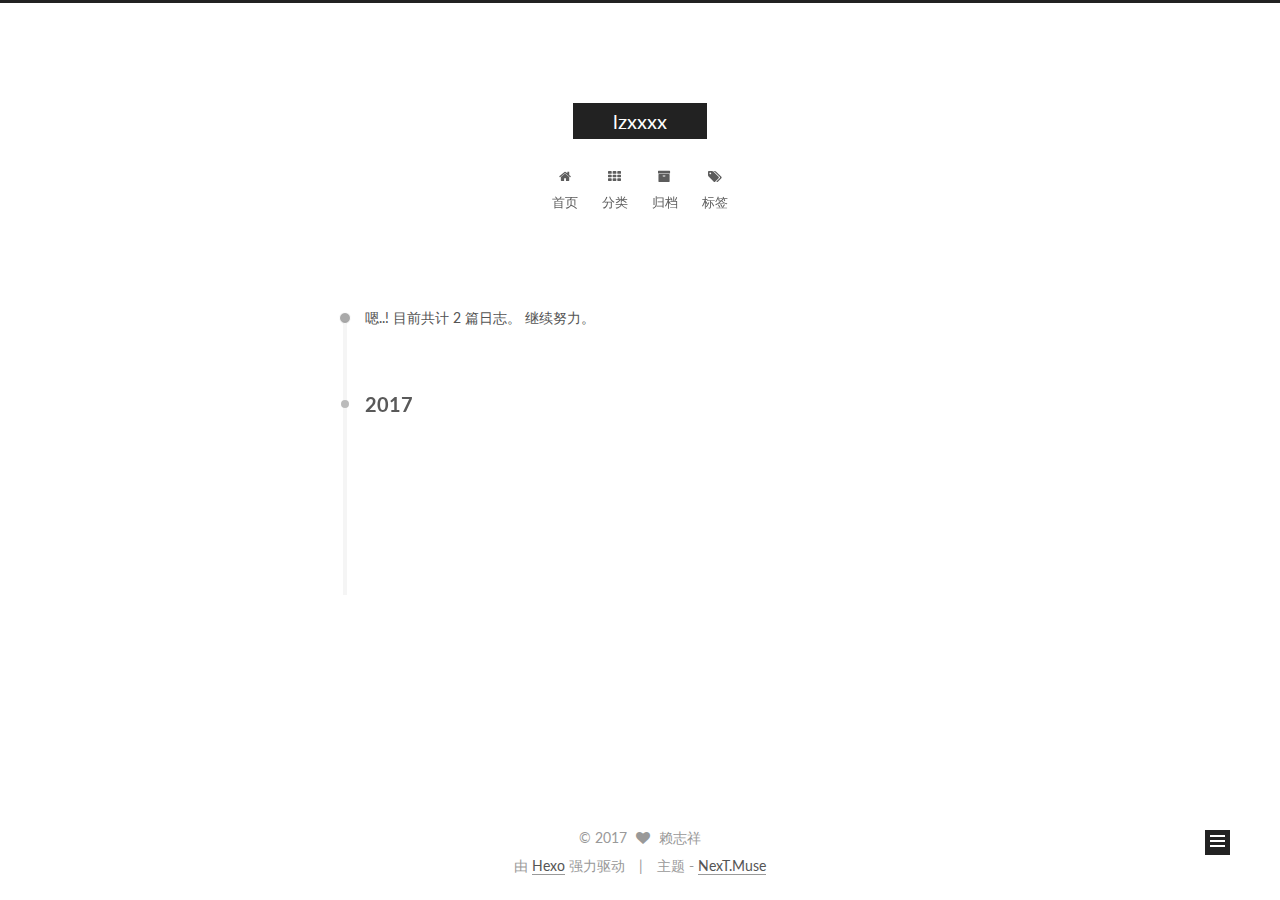
==== archives/index.html @ cb38a78c "Site updated: 2017-01-11 18:01:08" ====
<!doctype html>



  


<html class="theme-next muse use-motion" lang="zh-Hans">
<head>
  <meta charset="UTF-8"/>
<meta http-equiv="X-UA-Compatible" content="IE=edge" />
<meta name="viewport" content="width=device-width, initial-scale=1, maximum-scale=1"/>



<meta http-equiv="Cache-Control" content="no-transform" />
<meta http-equiv="Cache-Control" content="no-siteapp" />












  
  
  <link href="/lib/fancybox/source/jquery.fancybox.css?v=2.1.5" rel="stylesheet" type="text/css" />




  
  
  
  

  
    
    
  

  

  

  

  

  
    
    
    <link href="//fonts.googleapis.com/css?family=Lato:300,300italic,400,400italic,700,700italic&subset=latin,latin-ext" rel="stylesheet" type="text/css">
  






<link href="/lib/font-awesome/css/font-awesome.min.css?v=4.6.2" rel="stylesheet" type="text/css" />

<link href="/css/main.css?v=5.1.0" rel="stylesheet" type="text/css" />


  <meta name="keywords" content="Hexo, NexT" />








  <link rel="shortcut icon" type="image/x-icon" href="/favicon.ico?v=5.1.0" />






<meta property="og:type" content="website">
<meta property="og:title" content="lzxxxx">
<meta property="og:url" content="http://yoursite.com/archives/index.html">
<meta property="og:site_name" content="lzxxxx">
<meta name="twitter:card" content="summary">
<meta name="twitter:title" content="lzxxxx">



<script type="text/javascript" id="hexo.configurations">
  var NexT = window.NexT || {};
  var CONFIG = {
    root: '/',
    scheme: 'Muse',
    sidebar: {"position":"left","display":"post"},
    fancybox: true,
    motion: true,
    duoshuo: {
      userId: '0',
      author: '博主'
    },
    algolia: {
      applicationID: '',
      apiKey: '',
      indexName: '',
      hits: {"per_page":10},
      labels: {"input_placeholder":"Search for Posts","hits_empty":"We didn't find any results for the search: ${query}","hits_stats":"${hits} results found in ${time} ms"}
    }
  };
</script>



  <link rel="canonical" href="http://yoursite.com/archives/"/>





  <title> 归档 | lzxxxx </title>
</head>

<body itemscope itemtype="http://schema.org/WebPage" lang="zh-Hans">

  










  
  
    
  

  <div class="container one-collumn sidebar-position-left  page-archive  ">
    <div class="headband"></div>

    <header id="header" class="header" itemscope itemtype="http://schema.org/WPHeader">
      <div class="header-inner"><div class="site-meta ">
  

  <div class="custom-logo-site-title">
    <a href="/"  class="brand" rel="start">
      <span class="logo-line-before"><i></i></span>
      <span class="site-title">lzxxxx</span>
      <span class="logo-line-after"><i></i></span>
    </a>
  </div>
    
      <p class="site-subtitle"></p>
    
</div>

<div class="site-nav-toggle">
  <button>
    <span class="btn-bar"></span>
    <span class="btn-bar"></span>
    <span class="btn-bar"></span>
  </button>
</div>

<nav class="site-nav">
  

  
    <ul id="menu" class="menu">
      
        
        <li class="menu-item menu-item-home">
          <a href="/" rel="section">
            
              <i class="menu-item-icon fa fa-fw fa-home"></i> <br />
            
            首页
          </a>
        </li>
      
        
        <li class="menu-item menu-item-categories">
          <a href="/categories" rel="section">
            
              <i class="menu-item-icon fa fa-fw fa-th"></i> <br />
            
            分类
          </a>
        </li>
      
        
        <li class="menu-item menu-item-archives">
          <a href="/archives" rel="section">
            
              <i class="menu-item-icon fa fa-fw fa-archive"></i> <br />
            
            归档
          </a>
        </li>
      
        
        <li class="menu-item menu-item-tags">
          <a href="/tags" rel="section">
            
              <i class="menu-item-icon fa fa-fw fa-tags"></i> <br />
            
            标签
          </a>
        </li>
      

      
    </ul>
  

  
</nav>



 </div>
    </header>

    <main id="main" class="main">
      <div class="main-inner">
        <div class="content-wrap">
          <div id="content" class="content">
            

  <section id="posts" class="posts-collapse">
    <span class="archive-move-on"></span>

    <span class="archive-page-counter">
      
      
      
        
      
      嗯..! 目前共计 2 篇日志。 继续努力。
    </span>

    

      
      
      

      
        
        <div class="collection-title">
          <h2 class="archive-year motion-element" id="archive-year-2017">2017</h2>
        </div>
      
      

      

  <article class="post post-type-normal" itemscope itemtype="http://schema.org/Article">
    <header class="post-header">

      <h1 class="post-title">
        
            <a class="post-title-link" href="/2017/01/11/hello-world/" itemprop="url">
              
                <span itemprop="name">Hello World</span>
              
            </a>
        
      </h1>

      <div class="post-meta">
        <time class="post-time" itemprop="dateCreated"
              datetime="2017-01-11T16:37:45+08:00"
              content="2017-01-11" >
          01-11
        </time>
      </div>

    </header>
  </article>



    

      
      
      

      
      

      

  <article class="post post-type-normal" itemscope itemtype="http://schema.org/Article">
    <header class="post-header">

      <h1 class="post-title">
        
            <a class="post-title-link" href="/2017/01/10/gulp笔记/" itemprop="url">
              
                <span itemprop="name">未命名</span>
              
            </a>
        
      </h1>

      <div class="post-meta">
        <time class="post-time" itemprop="dateCreated"
              datetime="2017-01-10T17:27:02+08:00"
              content="2017-01-10" >
          01-10
        </time>
      </div>

    </header>
  </article>



    

  </section>

  


          
          </div>
          


          

        </div>
        
          
  
  <div class="sidebar-toggle">
    <div class="sidebar-toggle-line-wrap">
      <span class="sidebar-toggle-line sidebar-toggle-line-first"></span>
      <span class="sidebar-toggle-line sidebar-toggle-line-middle"></span>
      <span class="sidebar-toggle-line sidebar-toggle-line-last"></span>
    </div>
  </div>

  <aside id="sidebar" class="sidebar">
    <div class="sidebar-inner">

      

      

      <section class="site-overview sidebar-panel sidebar-panel-active">
        <div class="site-author motion-element" itemprop="author" itemscope itemtype="http://schema.org/Person">
          <img class="site-author-image" itemprop="image"
               src="/images/avatar.gif"
               alt="赖志祥" />
          <p class="site-author-name" itemprop="name">赖志祥</p>
          <p class="site-description motion-element" itemprop="description"></p>
        </div>
        <nav class="site-state motion-element">
        
          
            <div class="site-state-item site-state-posts">
              <a href="/archives">
                <span class="site-state-item-count">2</span>
                <span class="site-state-item-name">日志</span>
              </a>
            </div>
          

          

          

        </nav>

        

        <div class="links-of-author motion-element">
          
            
              <span class="links-of-author-item">
                <a href="https://github.com/lzxxxx" target="_blank" title="Github">
                  
                    <i class="fa fa-fw fa-globe"></i>
                  
                  Github
                </a>
              </span>
            
              <span class="links-of-author-item">
                <a href="http://weibo.com/u/2128441377" target="_blank" title="weibo">
                  
                    <i class="fa fa-fw fa-weibo"></i>
                  
                  weibo
                </a>
              </span>
            
          
        </div>

        
        

        
        

        


      </section>

      

    </div>
  </aside>


        
      </div>
    </main>

    <footer id="footer" class="footer">
      <div class="footer-inner">
        <div class="copyright" >
  
  &copy; 
  <span itemprop="copyrightYear">2017</span>
  <span class="with-love">
    <i class="fa fa-heart"></i>
  </span>
  <span class="author" itemprop="copyrightHolder">赖志祥</span>
</div>


<div class="powered-by">
  由 <a class="theme-link" href="https://hexo.io">Hexo</a> 强力驱动
</div>

<div class="theme-info">
  主题 -
  <a class="theme-link" href="https://github.com/iissnan/hexo-theme-next">
    NexT.Muse
  </a>
</div>


        

        
      </div>
    </footer>

    <div class="back-to-top">
      <i class="fa fa-arrow-up"></i>
    </div>
  </div>

  

<script type="text/javascript">
  if (Object.prototype.toString.call(window.Promise) !== '[object Function]') {
    window.Promise = null;
  }
</script>









  




  
  <script type="text/javascript" src="/lib/jquery/index.js?v=2.1.3"></script>

  
  <script type="text/javascript" src="/lib/fastclick/lib/fastclick.min.js?v=1.0.6"></script>

  
  <script type="text/javascript" src="/lib/jquery_lazyload/jquery.lazyload.js?v=1.9.7"></script>

  
  <script type="text/javascript" src="/lib/velocity/velocity.min.js?v=1.2.1"></script>

  
  <script type="text/javascript" src="/lib/velocity/velocity.ui.min.js?v=1.2.1"></script>

  
  <script type="text/javascript" src="/lib/fancybox/source/jquery.fancybox.pack.js?v=2.1.5"></script>


  


  <script type="text/javascript" src="/js/src/utils.js?v=5.1.0"></script>

  <script type="text/javascript" src="/js/src/motion.js?v=5.1.0"></script>



  
  

  
  
    <script type="text/javascript" id="motion.page.archive">
      $('.archive-year').velocity('transition.slideLeftIn');
    </script>
  


  


  <script type="text/javascript" src="/js/src/bootstrap.js?v=5.1.0"></script>



  



  




	





  





  

  




  
  

  

  

  

  


</body>
</html>
---- css/main.css ----
/* normalize.css v3.0.2 | MIT License | git.io/normalize */
html {
  font-family: sans-serif; /* 1 */
  -ms-text-size-adjust: 100%; /* 2 */
  -webkit-text-size-adjust: 100%; /* 2 */
}
body {
  margin: 0;
}
article,
aside,
details,
figcaption,
figure,
footer,
header,
hgroup,
main,
menu,
nav,
section,
summary {
  display: block;
}
audio,
canvas,
progress,
video {
  display: inline-block; /* 1 */
  vertical-align: baseline; /* 2 */
}
audio:not([controls]) {
  display: none;
  height: 0;
}
[hidden],
template {
  display: none;
}
a {
  background-color: transparent;
}
a:active,
a:hover {
  outline: 0;
}
abbr[title] {
  border-bottom: 1px dotted;
}
b,
strong {
  font-weight: bold;
}
dfn {
  font-style: italic;
}
h1 {
  font-size: 2em;
  margin: 0.67em 0;
}
mark {
  background: #ff0;
  color: #000;
}
small {
  font-size: 80%;
}
sub,
sup {
  font-size: 75%;
  line-height: 0;
  position: relative;
  vertical-align: baseline;
}
sup {
  top: -0.5em;
}
sub {
  bottom: -0.25em;
}
img {
  border: 0;
}
svg:not(:root) {
  overflow: hidden;
}
figure {
  margin: 1em 40px;
}
hr {
  -moz-box-sizing: content-box;
  box-sizing: content-box;
  height: 0;
}
pre {
  overflow: auto;
}
code,
kbd,
pre,
samp {
  font-family: monospace, monospace;
  font-size: 1em;
}
button,
input,
optgroup,
select,
textarea {
  color: inherit; /* 1 */
  font: inherit; /* 2 */
  margin: 0; /* 3 */
}
button {
  overflow: visible;
}
button,
select {
  text-transform: none;
}
button,
html input[type="button"],
input[type="reset"],
input[type="submit"] {
  -webkit-appearance: button; /* 2 */
  cursor: pointer; /* 3 */
}
button[disabled],
html input[disabled] {
  cursor: default;
}
button::-moz-focus-inner,
input::-moz-focus-inner {
  border: 0;
  padding: 0;
}
input {
  line-height: normal;
}
input[type="checkbox"],
input[type="radio"] {
  box-sizing: border-box; /* 1 */
  padding: 0; /* 2 */
}
input[type="number"]::-webkit-inner-spin-button,
input[type="number"]::-webkit-outer-spin-button {
  height: auto;
}
input[type="search"] {
  -webkit-appearance: textfield; /* 1 */
  -moz-box-sizing: content-box;
  -webkit-box-sizing: content-box; /* 2 */
  box-sizing: content-box;
}
input[type="search"]::-webkit-search-cancel-button,
input[type="search"]::-webkit-search-decoration {
  -webkit-appearance: none;
}
fieldset {
  border: 1px solid #c0c0c0;
  margin: 0 2px;
  padding: 0.35em 0.625em 0.75em;
}
legend {
  border: 0; /* 1 */
  padding: 0; /* 2 */
}
textarea {
  overflow: auto;
}
optgroup {
  font-weight: bold;
}
table {
  border-collapse: collapse;
  border-spacing: 0;
}
td,
th {
  padding: 0;
}
::selection {
  background: #262a30;
  color: #fff;
}
body {
  position: relative;
  font-family: 'Lato', "PingFang SC", "Microsoft YaHei", sans-serif;
  font-size: 14px;
  line-height: 2;
  color: #555;
  background: #fff;
}
@media (max-width: 767px) {
  body {
    padding-right: 0 !important;
  }
}
@media (min-width: 768px) and (max-width: 991px) {
  body {
    padding-right: 0 !important;
  }
}
@media (min-width: 1600px) {
  body {
    font-size: 16px;
  }
}
h1,
h2,
h3,
h4,
h5,
h6 {
  margin: 0;
  padding: 0;
  font-weight: bold;
  line-height: 1.5;
  font-family: 'Lato', "PingFang SC", "Microsoft YaHei", sans-serif;
}
h2,
h3,
h4,
h5,
h6 {
  margin: 20px 0 15px;
}
h1 {
  font-size: 22px;
}
@media (max-width: 767px) {
  h1 {
    font-size: 18px;
  }
}
h2 {
  font-size: 20px;
}
@media (max-width: 767px) {
  h2 {
    font-size: 16px;
  }
}
h3 {
  font-size: 18px;
}
@media (max-width: 767px) {
  h3 {
    font-size: 14px;
  }
}
h4 {
  font-size: 16px;
}
@media (max-width: 767px) {
  h4 {
    font-size: 12px;
  }
}
h5 {
  font-size: 14px;
}
@media (max-width: 767px) {
  h5 {
    font-size: 10px;
  }
}
h6 {
  font-size: 12px;
}
@media (max-width: 767px) {
  h6 {
    font-size: 8px;
  }
}
p {
  margin: 0 0 25px 0;
}
a {
  color: #555;
  text-decoration: none;
  border-bottom: 1px solid #999;
  word-wrap: break-word;
}
a:hover {
  color: #222;
  border-bottom-color: #222;
}
ul {
  list-style: none;
}
blockquote {
  margin: 0;
  padding: 0;
}
img {
  display: block;
  margin: auto;
  max-width: 100%;
  height: auto;
}
hr {
  margin: 40px 0;
  height: 3px;
  border: none;
  background-color: #ddd;
  background-image: repeating-linear-gradient(-45deg, #fff, #fff 4px, transparent 4px, transparent 8px);
}
blockquote {
  padding: 0 15px;
  color: #666;
  border-left: 4px solid #ddd;
}
blockquote cite::before {
  content: "-";
  padding: 0 5px;
}
dt {
  font-weight: 700;
}
dd {
  margin: 0;
  padding: 0;
}
.text-left {
  text-align: left;
}
.text-center {
  text-align: center;
}
.text-right {
  text-align: right;
}
.text-justify {
  text-align: justify;
}
.text-nowrap {
  white-space: nowrap;
}
.text-lowercase {
  text-transform: lowercase;
}
.text-uppercase {
  text-transform: uppercase;
}
.text-capitalize {
  text-transform: capitalize;
}
.center-block {
  display: block;
  margin-left: auto;
  margin-right: auto;
}
.clearfix:before,
.clearfix:after {
  content: " ";
  display: table;
}
.clearfix:after {
  clear: both;
}
.pullquote {
  width: 45%;
}
.pullquote.left {
  float: left;
  margin-left: 5px;
  margin-right: 10px;
}
.pullquote.right {
  float: right;
  margin-left: 10px;
  margin-right: 5px;
}
.affix.affix.affix {
  position: fixed;
}
.translation {
  margin-top: -20px;
  font-size: 14px;
  color: #999;
}
.scrollbar-measure {
  width: 100px;
  height: 100px;
  overflow: scroll;
  position: absolute;
  top: -9999px;
}
.use-motion .motion-element {
  opacity: 0;
}
#local-search-input {
  padding: 3px;
  border: none;
  text-indent: 14px;
  border-radius: 0;
  width: 140px;
  outline: none;
  border-bottom: 1px solid #999;
  background: inherit;
  opacity: 0.5;
}
#local-search-input:focus {
  opacity: 1;
}
.search-icon {
  position: absolute;
  top: 9px;
}
table {
  margin: 20px 0;
  width: 100%;
  border-collapse: collapse;
  border-spacing: 0;
  border: 1px solid #ddd;
  font-size: 14px;
  table-layout: fixed;
  word-wrap: break-all;
}
table>tbody>tr:nth-of-type(odd) {
  background-color: #f9f9f9;
}
table>tbody>tr:hover {
  background-color: #f5f5f5;
}
caption,
th,
td {
  padding: 8px;
  text-align: left;
  vertical-align: middle;
  font-weight: normal;
}
th,
td {
  border-bottom: 3px solid #ddd;
  border-right: 1px solid #eee;
}
th {
  padding-bottom: 10px;
  font-weight: 700;
}
td {
  border-bottom-width: 1px;
}
html,
body {
  height: 100%;
}
.container {
  position: relative;
  min-height: 100%;
}
.header-inner {
  margin: 0 auto;
  padding: 100px 0 70px;
  width: 700px;
}
@media (min-width: 1600px) {
  .container .header-inner {
    width: 900px;
  }
}
.main {
  padding-bottom: 150px;
}
.main-inner {
  margin: 0 auto;
  width: 700px;
}
@media (min-width: 1600px) {
  .container .main-inner {
    width: 900px;
  }
}
.footer {
  position: absolute;
  left: 0;
  bottom: 0;
  width: 100%;
  min-height: 50px;
}
.footer-inner {
  box-sizing: border-box;
  margin: 20px auto;
  width: 700px;
}
@media (min-width: 1600px) {
  .container .footer-inner {
    width: 900px;
  }
}
pre,
.highlight {
  overflow: auto;
  margin: 20px 0;
  padding: 0;
  font-size: 13px;
  color: #c5c8c6;
  background: #1d1f21;
  line-height: 1.6;
}
pre,
code {
  font-family: consolas, Menlo, "PingFang SC", "Microsoft YaHei", monospace;
}
code {
  padding: 2px 4px;
  word-wrap: break-word;
  color: #c5c8c6;
  background: #1d1f21;
  border-radius: 3px;
  font-size: 13px;
}
pre code {
  padding: 0;
  color: #c5c8c6;
  background: none;
  text-shadow: none;
}
.highlight {
  border-radius: 1px;
}
.highlight pre {
  border: none;
  margin: 0;
  padding: 10px 0;
}
.highlight table {
  margin: 0;
  width: auto;
  border: none;
}
.highlight td {
  border: none;
  padding: 0;
}
.highlight figcaption {
  font-size: 1em;
  color: #c5c8c6;
  line-height: 1em;
  margin-bottom: 1em;
}
.highlight figcaption:before,
.highlight figcaption:after {
  content: " ";
  display: table;
}
.highlight figcaption:after {
  clear: both;
}
.highlight figcaption a {
  float: right;
  color: #c5c8c6;
}
.highlight figcaption a:hover {
  border-bottom-color: #c5c8c6;
}
.highlight .gutter pre {
  padding-left: 10px;
  padding-right: 10px;
  color: #888f96;
  text-align: right;
  background-color: #000;
}
.highlight .code pre {
  padding-left: 10px;
  padding-right: 10px;
  background-color: #1d1f21;
}
.highlight .line {
  height: 20px;
}
.gutter {
  -webkit-user-select: none;
  -moz-user-select: none;
  -ms-user-select: none;
  user-select: none;
}
.gist table {
  width: auto;
}
.gist table td {
  border: none;
}
pre .deletion {
  background: #008000;
}
pre .addition {
  background: #800000;
}
pre .meta {
  color: #b294bb;
}
pre .comment {
  color: #969896;
}
pre .variable,
pre .attribute,
pre .tag,
pre .regexp,
pre .ruby .constant,
pre .xml .tag .title,
pre .xml .pi,
pre .xml .doctype,
pre .html .doctype,
pre .css .id,
pre .css .class,
pre .css .pseudo {
  color: #c66;
}
pre .number,
pre .preprocessor,
pre .built_in,
pre .literal,
pre .params,
pre .constant,
pre .command {
  color: #de935f;
}
pre .ruby .class .title,
pre .css .rules .attribute,
pre .string,
pre .value,
pre .inheritance,
pre .header,
pre .ruby .symbol,
pre .xml .cdata,
pre .special,
pre .number,
pre .formula {
  color: #b5bd68;
}
pre .title,
pre .css .hexcolor {
  color: #8abeb7;
}
pre .function,
pre .python .decorator,
pre .python .title,
pre .ruby .function .title,
pre .ruby .title .keyword,
pre .perl .sub,
pre .javascript .title,
pre .coffeescript .title {
  color: #81a2be;
}
pre .keyword,
pre .javascript .function {
  color: #b294bb;
}
.full-image.full-image.full-image {
  border: none;
  max-width: 100%;
  width: auto;
  margin: 20px auto;
}
@media (min-width: 992px) {
  .full-image.full-image.full-image {
    max-width: none;
    width: 110%;
    margin: 25px -5%;
  }
}
.blockquote-center,
.page-home .post-type-quote blockquote,
.page-post-detail .post-type-quote blockquote {
  position: relative;
  margin: 40px 0;
  padding: 0;
  border-left: none;
  text-align: center;
}
.blockquote-center::before,
.page-home .post-type-quote blockquote::before,
.page-post-detail .post-type-quote blockquote::before,
.blockquote-center::after,
.page-home .post-type-quote blockquote::after,
.page-post-detail .post-type-quote blockquote::after {
  position: absolute;
  content: ' ';
  display: block;
  width: 100%;
  height: 24px;
  opacity: 0.2;
  background-repeat: no-repeat;
  background-position: 0 -6px;
  background-size: 22px 22px;
}
.blockquote-center::before,
.page-home .post-type-quote blockquote::before,
.page-post-detail .post-type-quote blockquote::before {
  top: -20px;
  background-image: url("../images/quote-l.svg");
  border-top: 1px solid #ccc;
}
.blockquote-center::after,
.page-home .post-type-quote blockquote::after,
.page-post-detail .post-type-quote blockquote::after {
  bottom: -20px;
  background-image: url("../images/quote-r.svg");
  border-bottom: 1px solid #ccc;
  background-position: 100% 8px;
}
.blockquote-center p,
.page-home .post-type-quote blockquote p,
.page-post-detail .post-type-quote blockquote p,
.blockquote-center div,
.page-home .post-type-quote blockquote div,
.page-post-detail .post-type-quote blockquote div {
  text-align: center;
}
.post .post-body .group-picture img {
  box-sizing: border-box;
  padding: 0 3px;
  border: none;
}
.post .group-picture-row {
  overflow: hidden;
  margin-top: 6px;
}
.post .group-picture-row:first-child {
  margin-top: 0;
}
.post .group-picture-column {
  float: left;
}
.page-post-detail .post-body .group-picture-column {
  float: none;
  margin-top: 10px;
  width: auto !important;
}
.page-post-detail .post-body .group-picture-column img {
  margin: 0 auto;
}
.page-archive .group-picture-container {
  overflow: hidden;
}
.page-archive .group-picture-row {
  float: left;
}
.page-archive .group-picture-row:first-child {
  margin-top: 6px;
}
.page-archive .group-picture-column {
  max-width: 150px;
  max-height: 150px;
}
.note {
  padding: 20px;
  margin: 20px 0;
  border: 1px solid #eee;
  border-left-width: 5px;
  border-radius: 3px;
}
.note h2,
.note h3,
.note h4,
.note h5,
.note h6 {
  margin-top: 0;
  margin-bottom: 5px;
}
.note p:last-child {
  margin-bottom: 0;
}
.note code {
  border-radius: 3px;
}
.note+.note {
  margin-top: -5px;
}
.default {
  border-left-color: #777;
}
.default h2,
.default h3,
.default h4,
.default h5,
.default h6 {
  color: #777;
}
.primary {
  border-left-color: #428bca;
}
.primary h2,
.primary h3,
.primary h4,
.primary h5,
.primary h6 {
  color: #428bca;
}
.success {
  border-left-color: #5cb85c;
}
.success h2,
.success h3,
.success h4,
.success h5,
.success h6 {
  color: #5cb85c;
}
.danger {
  border-left-color: #d9534f;
}
.danger h2,
.danger h3,
.danger h4,
.danger h5,
.danger h6 {
  color: #d9534f;
}
.warning {
  border-left-color: #f0ad4e;
}
.warning h2,
.warning h3,
.warning h4,
.warning h5,
.warning h6 {
  color: #f0ad4e;
}
.info {
  border-left-color: #5bc0de;
}
.info h2,
.info h3,
.info h4,
.info h5,
.info h6 {
  color: #5bc0de;
}
.btn {
  display: inline-block;
  padding: 0 20px;
  font-size: 14px;
  color: #fff;
  background: #222;
  border: 2px solid #222;
  text-decoration: none;
  border-radius: 0;
  transition-property: background-color;
  transition-duration: 0.2s;
  transition-timing-function: ease-in-out;
  transition-delay: 0s;
}
.btn:hover,
.post-more-link .btn:hover {
  border-color: #222;
  color: #222;
  background: #fff;
}
.btn-bar {
  display: block;
  width: 22px;
  height: 2px;
  background: #555;
  border-radius: 1px;
}
.btn-bar+.btn-bar {
  margin-top: 4px;
}
.pagination {
  margin: 120px 0 40px;
  text-align: center;
  border-top: 1px solid #eee;
}
.page-number-basic,
.pagination .prev,
.pagination .next,
.pagination .page-number,
.pagination .space {
  display: inline-block;
  position: relative;
  top: -1px;
  margin: 0 10px;
  padding: 0 10px;
  line-height: 30px;
}
@media (max-width: 767px) {
  .page-number-basic,
  .pagination .prev,
  .pagination .next,
  .pagination .page-number,
  .pagination .space {
    margin: 0 5px;
  }
}
.pagination .prev,
.pagination .next,
.pagination .page-number {
  border-bottom: 0;
  border-top: 1px solid #eee;
  transition-property: border-color;
  transition-duration: 0.2s;
  transition-timing-function: ease-in-out;
  transition-delay: 0s;
}
.pagination .prev:hover,
.pagination .next:hover,
.pagination .page-number:hover {
  border-top-color: #222;
}
.pagination .space {
  padding: 0;
  margin: 0;
}
.pagination .prev {
  margin-left: 0;
}
.pagination .next {
  margin-right: 0;
}
.pagination .page-number.current {
  color: #fff;
  background: #ccc;
  border-top-color: #ccc;
}
@media (max-width: 767px) {
  .pagination {
    border-top: none;
  }
  .pagination .prev,
  .pagination .next,
  .pagination .page-number {
    margin-bottom: 10px;
    border-top: 0;
    border-bottom: 1px solid #eee;
  }
  .pagination .prev:hover,
  .pagination .next:hover,
  .pagination .page-number:hover {
    border-bottom-color: #222;
  }
}
.comments {
  margin: 60px 20px 0;
}
.tag-cloud {
  text-align: center;
}
.tag-cloud a {
  display: inline-block;
  margin: 10px;
}
.back-to-top {
  box-sizing: border-box;
  position: fixed;
  bottom: -100px;
  right: 50px;
  z-index: 1050;
  padding: 0 6px;
  width: 25px;
  background: #222;
  font-size: 12px;
  opacity: 1;
  color: #fff;
  cursor: pointer;
  text-align: center;
  -webkit-transform: translateZ(0);
  transition-property: bottom;
  transition-duration: 0.2s;
  transition-timing-function: ease-in-out;
  transition-delay: 0s;
}
@media (max-width: 767px) {
  .back-to-top {
    display: none;
  }
}
@media (min-width: 768px) and (max-width: 991px) {
  .back-to-top {
    display: none;
  }
}
.back-to-top.back-to-top-on {
  bottom: 19px;
}
.header {
  background: #fff;
}
.header-inner {
  position: relative;
}
.headband {
  height: 3px;
  background: #222;
}
.site-meta {
  margin: 0;
  text-align: center;
}
@media (max-width: 767px) {
  .site-meta {
    text-align: center;
  }
}
.brand {
  position: relative;
  display: inline-block;
  padding: 0 40px;
  color: #fff;
  background: #222;
  border-bottom: none;
}
.brand:hover {
  color: #fff;
}
.logo {
  display: inline-block;
  margin-right: 5px;
  line-height: 36px;
  vertical-align: top;
}
.site-title {
  display: inline-block;
  vertical-align: top;
  line-height: 36px;
  font-size: 20px;
  font-weight: normal;
  font-family: 'Lato', "PingFang SC", "Microsoft YaHei", sans-serif;
}
.site-subtitle {
  margin-top: 10px;
  font-size: 13px;
  color: #999;
}
.use-motion .brand {
  opacity: 0;
}
.use-motion .logo,
.use-motion .site-title,
.use-motion .site-subtitle {
  opacity: 0;
  position: relative;
  top: -10px;
}
.site-nav-toggle {
  display: none;
  position: absolute;
  top: 10px;
  left: 10px;
}
@media (max-width: 767px) {
  .site-nav-toggle {
    display: block;
  }
}
.site-nav-toggle button {
  margin-top: 2px;
  padding: 9px 10px;
  background: transparent;
  border: none;
}
@media (max-width: 767px) {
  .site-nav {
    display: none;
    margin: 0 -10px;
    padding: 0 10px;
    clear: both;
    border-top: 1px solid #ddd;
  }
}
@media (min-width: 768px) and (max-width: 991px) {
  .site-nav {
    display: block !important;
  }
}
@media (min-width: 992px) {
  .site-nav {
    display: block !important;
  }
}
.menu {
  margin-top: 20px;
  padding-left: 0;
  text-align: center;
}
.menu .menu-item {
  display: inline-block;
  margin: 0 10px;
}
@media screen and (max-width: 767px) {
  .menu .menu-item {
    margin-top: 10px;
  }
}
.menu .menu-item a {
  display: block;
  font-size: 13px;
  text-transform: capitalize;
  line-height: inherit;
  border-bottom: 1px solid transparent;
  transition-property: border-color;
  transition-duration: 0.2s;
  transition-timing-function: ease-in-out;
  transition-delay: 0s;
}
.menu .menu-item a:hover {
  border-bottom-color: #222;
}
.menu .menu-item .fa {
  margin-right: 5px;
}
.use-motion .menu-item {
  opacity: 0;
}
.post-body {
  font-family: 'Lato', "PingFang SC", "Microsoft YaHei", sans-serif;
}
@media (max-width: 767px) {
  .post-body {
    word-break: break-word;
  }
}
.post-body .fancybox img {
  display: block !important;
  margin: 0 auto;
  cursor: pointer;
  cursor: zoom-in;
  cursor: -webkit-zoom-in;
}
.post-body .image-caption,
.post-body .figure .caption {
  margin: 10px auto 15px;
  text-align: center;
  font-size: 14px;
  color: #999;
  font-weight: bold;
  line-height: 1;
}
.post-sticky-flag {
  display: inline-block;
  font-size: 16px;
  -ms-transform: rotate(30deg);
  -webkit-transform: rotate(30deg);
  -moz-transform: rotate(30deg);
  -ms-transform: rotate(30deg);
  -o-transform: rotate(30deg);
  transform: rotate(30deg);
}
.posts-expand {
  padding-top: 40px;
}
@media (max-width: 767px) {
  .posts-expand {
    margin: 0 20px;
  }
  .post-body pre,
  .post-body .highlight {
    padding: 10px;
  }
  .post-body pre .gutter pre,
  .post-body .highlight .gutter pre {
    padding-right: 10px;
  }
}
@media (min-width: 992px) {
  .posts-expand .post-body {
    text-align: justify;
  }
}
.posts-expand .post-body h2,
.posts-expand .post-body h3,
.posts-expand .post-body h4,
.posts-expand .post-body h5,
.posts-expand .post-body h6 {
  padding-top: 10px;
}
.posts-expand .post-body h2 .header-anchor,
.posts-expand .post-body h3 .header-anchor,
.posts-expand .post-body h4 .header-anchor,
.posts-expand .post-body h5 .header-anchor,
.posts-expand .post-body h6 .header-anchor {
  float: right;
  margin-left: 10px;
  color: #ccc;
  border-bottom-style: none;
  visibility: hidden;
}
.posts-expand .post-body h2 .header-anchor:hover,
.posts-expand .post-body h3 .header-anchor:hover,
.posts-expand .post-body h4 .header-anchor:hover,
.posts-expand .post-body h5 .header-anchor:hover,
.posts-expand .post-body h6 .header-anchor:hover {
  color: inherit;
}
.posts-expand .post-body h2:hover .header-anchor,
.posts-expand .post-body h3:hover .header-anchor,
.posts-expand .post-body h4:hover .header-anchor,
.posts-expand .post-body h5:hover .header-anchor,
.posts-expand .post-body h6:hover .header-anchor {
  visibility: visible;
}
.posts-expand .post-body ul li {
  list-style: circle;
}
.posts-expand .post-body img {
  box-sizing: border-box;
  margin: auto;
  padding: 3px;
  border: 1px solid #ddd;
}
.posts-expand .fancybox img {
  margin: 0 auto;
}
@media (max-width: 767px) {
  .posts-collapse {
    margin: 0 20px;
  }
  .posts-collapse .post-title,
  .posts-collapse .post-meta {
    display: block;
    width: auto;
    text-align: left;
  }
}
.posts-collapse {
  position: relative;
  z-index: 1010;
  margin-left: 55px;
}
.posts-collapse::after {
  content: " ";
  position: absolute;
  top: 20px;
  left: 0;
  margin-left: -2px;
  width: 4px;
  height: 100%;
  background: #f5f5f5;
  z-index: -1;
}
@media (max-width: 767px) {
  .posts-collapse {
    margin: 0 20px;
  }
}
.posts-collapse .collection-title {
  position: relative;
  margin: 60px 0;
}
.posts-collapse .collection-title h2 {
  margin-left: 20px;
}
.posts-collapse .collection-title small {
  color: #bbb;
}
.posts-collapse .collection-title::before {
  content: " ";
  position: absolute;
  left: 0;
  top: 50%;
  margin-left: -4px;
  margin-top: -4px;
  width: 8px;
  height: 8px;
  background: #bbb;
  border-radius: 50%;
}
.posts-collapse .post {
  margin: 30px 0;
}
.posts-collapse .post-header {
  position: relative;
  transition-duration: 0.2s;
  transition-timing-function: ease-in-out;
  transition-delay: 0s;
  transition-property: border;
  border-bottom: 1px dashed #ccc;
}
.posts-collapse .post-header::before {
  content: " ";
  position: absolute;
  left: 0;
  top: 12px;
  width: 6px;
  height: 6px;
  margin-left: -4px;
  background: #bbb;
  border-radius: 50%;
  border: 1px solid #fff;
  transition-duration: 0.2s;
  transition-timing-function: ease-in-out;
  transition-delay: 0s;
  transition-property: background;
}
.posts-collapse .post-header:hover {
  border-bottom-color: #666;
}
.posts-collapse .post-header:hover::before {
  background: #222;
}
.posts-collapse .post-meta {
  position: absolute;
  font-size: 12px;
  left: 20px;
  top: 5px;
}
.posts-collapse .post-comments-count {
  display: none;
}
.posts-collapse .post-title {
  margin-left: 60px;
  font-size: 16px;
  font-weight: normal;
  line-height: inherit;
}
.posts-collapse .post-title::after {
  margin-left: 3px;
  opacity: 0.6;
}
.posts-collapse .post-title a {
  color: #666;
  border-bottom: none;
}
.page-home .post-type-quote .post-header,
.page-post-detail .post-type-quote .post-header,
.page-home .post-type-quote .post-tags,
.page-post-detail .post-type-quote .post-tags {
  display: none;
}
.posts-expand .post-title {
  font-size: 26px;
  text-align: center;
  word-break: break-word;
  font-weight: 400;
}
@media (max-width: 767px) {
  .posts-expand .post-title {
    font-size: 22px;
  }
}
.posts-expand .post-title-link {
  display: inline-block;
  position: relative;
  color: #555;
  border-bottom: none;
  line-height: 1.2;
  vertical-align: top;
}
.posts-expand .post-title-link::before {
  content: "";
  position: absolute;
  width: 100%;
  height: 2px;
  bottom: 0;
  left: 0;
  background-color: #000;
  visibility: hidden;
  -webkit-transform: scaleX(0);
  -moz-transform: scaleX(0);
  -ms-transform: scaleX(0);
  -o-transform: scaleX(0);
  transform: scaleX(0);
  transition-duration: 0.2s;
  transition-timing-function: ease-in-out;
  transition-delay: 0s;
}
.posts-expand .post-title-link:hover::before {
  visibility: visible;
  -webkit-transform: scaleX(1);
  -moz-transform: scaleX(1);
  -ms-transform: scaleX(1);
  -o-transform: scaleX(1);
  transform: scaleX(1);
}
.posts-expand .post-title-link .fa {
  font-size: 16px;
}
.posts-expand .post-meta {
  margin: 3px 0 60px 0;
  color: #999;
  font-family: 'Lato', "PingFang SC", "Microsoft YaHei", sans-serif;
  font-size: 12px;
  text-align: center;
}
.posts-expand .post-meta .post-category-list {
  display: inline-block;
  margin: 0;
  padding: 3px;
}
.posts-expand .post-meta .post-category-list-link {
  color: #999;
}
.posts-expand .post-meta .post-description {
  font-size: 14px;
  margin-top: 2px;
}
.post-meta-divider {
  margin: 0 0.5em;
}
.post-meta-item-icon {
  margin-right: 3px;
}
@media (min-width: 768px) and (max-width: 991px) {
  .post-meta-item-icon {
    display: inline-block;
  }
}
@media (max-width: 767px) {
  .post-meta-item-icon {
    display: inline-block;
  }
}
@media (min-width: 768px) and (max-width: 991px) {
  .post-meta-item-text {
    display: none;
  }
}
@media (max-width: 767px) {
  .post-meta-item-text {
    display: none;
  }
}
@media (max-width: 767px) {
  .posts-expand .post-comments-count {
    display: none;
  }
}
.post-more-link {
  margin-top: 50px;
}
.post-more-link .btn {
  color: #fff;
  font-size: 14px;
  background: #222;
  border-radius: 0;
  line-height: 2;
  margin: 0 4px 8px 4px;
}
.post-more-link .fa-fw {
  width: 1.285714285714286em;
  text-align: left;
}
.posts-expand .post-tags {
  margin-top: 40px;
  text-align: center;
}
.posts-expand .post-tags a {
  display: inline-block;
  margin-right: 10px;
  font-size: 13px;
}
.post-nav {
  display: table;
  margin-top: 60px;
  width: 100%;
  border-top: 1px solid #eee;
}
.post-nav-divider {
  display: table-cell;
  width: 10%;
}
.post-nav-item {
  display: table-cell;
  padding: 10px 0 0 0;
  width: 45%;
  vertical-align: top;
}
.post-nav-item a {
  position: relative;
  display: block;
  line-height: 25px;
  font-size: 14px;
  color: #555;
  border-bottom: none;
}
.post-nav-item a:hover {
  color: #222;
  border-bottom: none;
}
.post-nav-item a:active {
  top: 2px;
}
.post-nav-item .fa {
  position: absolute;
  top: 8px;
  left: 0;
  font-size: 12px;
}
.post-nav-next a {
  padding-left: 15px;
}
.post-nav-prev {
  text-align: right;
}
.post-nav-prev a {
  padding-right: 15px;
}
.post-nav-prev .fa {
  right: 0;
  left: auto;
}
.posts-expand .post-eof {
  display: block;
  margin: 80px auto 60px;
  width: 8%;
  height: 1px;
  background: #ccc;
  text-align: center;
}
.post:last-child .post-eof.post-eof.post-eof {
  display: none;
}
.post-gallery {
  display: table;
  table-layout: fixed;
  width: 100%;
  border-collapse: separate;
}
.post-gallery-row {
  display: table-row;
}
.post-gallery .post-gallery-img {
  display: table-cell;
  text-align: center;
  vertical-align: middle;
  border: none;
}
.post-gallery .post-gallery-img img {
  max-width: 100%;
  max-height: 100%;
  border: none;
}
.fancybox-close,
.fancybox-close:hover {
  border: none;
}
.sidebar {
  position: fixed;
  right: 0;
  top: 0;
  bottom: 0;
  width: 0;
  z-index: 1040;
  box-shadow: inset 0 2px 6px #000;
  background: #222;
  -webkit-transform: translateZ(0);
}
.sidebar a {
  color: #999;
  border-bottom-color: #555;
}
.sidebar a:hover {
  color: #eee;
}
@media (min-width: 768px) and (max-width: 991px) {
  .sidebar {
    display: none !important;
  }
}
@media (max-width: 767px) {
  .sidebar {
    display: none !important;
  }
}
.sidebar-inner {
  position: relative;
  padding: 20px 10px;
  color: #999;
  text-align: center;
}
.sidebar-toggle {
  position: fixed;
  right: 50px;
  bottom: 45px;
  width: 15px;
  height: 15px;
  padding: 5px;
  background: #222;
  line-height: 0;
  z-index: 1050;
  cursor: pointer;
  -webkit-transform: translateZ(0);
}
@media (min-width: 768px) and (max-width: 991px) {
  .sidebar-toggle {
    display: none;
  }
}
@media (max-width: 767px) {
  .sidebar-toggle {
    display: none;
  }
}
.sidebar-toggle-line {
  position: relative;
  display: inline-block;
  vertical-align: top;
  height: 2px;
  width: 100%;
  background: #fff;
  margin-top: 3px;
}
.sidebar-toggle-line:first-child {
  margin-top: 0;
}
.site-author-image {
  display: block;
  margin: 0 auto;
  padding: 2px;
  max-width: 96px;
  height: auto;
  border: 2px solid #333;
}
.site-author-name {
  margin: 5px 0 0;
  text-align: center;
  color: #f5f5f5;
  font-weight: normal;
}
.site-description {
  margin-top: 5px;
  text-align: center;
  font-size: 14px;
  color: #999;
}
.site-state {
  overflow: hidden;
  line-height: 1.4;
  white-space: nowrap;
  text-align: center;
}
.site-state-item {
  display: inline-block;
  padding: 0 15px;
  border-left: 1px solid #333;
}
.site-state-item:first-child {
  border-left: none;
}
.site-state-item a {
  border-bottom: none;
}
.site-state-item-count {
  display: block;
  text-align: center;
  color: inherit;
  font-weight: 600;
  font-size: 18px;
}
.site-state-item-name {
  font-size: 13px;
  color: inherit;
}
.feed-link {
  margin-top: 20px;
}
.feed-link a {
  display: inline-block;
  padding: 0 15px;
  color: #fc6423;
  border: 1px solid #fc6423;
  border-radius: 4px;
}
.feed-link a i {
  color: #fc6423;
  font-size: 14px;
}
.feed-link a:hover {
  color: #fff;
  background: #fc6423;
}
.feed-link a:hover i {
  color: #fff;
}
.links-of-author {
  margin-top: 20px;
}
.links-of-author a {
  display: inline-block;
  vertical-align: middle;
  margin-right: 10px;
  margin-bottom: 10px;
  border-bottom-color: #555;
  font-size: 13px;
}
.links-of-author a:before {
  display: inline-block;
  vertical-align: middle;
  margin-right: 3px;
  content: " ";
  width: 4px;
  height: 4px;
  border-radius: 50%;
  background: #62ab8f;
}
.links-of-blogroll {
  font-size: 13px;
}
.links-of-blogroll-title {
  margin-top: 20px;
  font-size: 14px;
  font-weight: 600;
}
.links-of-blogroll-list {
  margin: 0;
  padding: 0;
}
.links-of-blogroll-item {
  padding: 2px 10px;
}
.sidebar-nav {
  margin: 0 0 20px;
  padding-left: 0;
}
.sidebar-nav li {
  display: inline-block;
  cursor: pointer;
  border-bottom: 1px solid transparent;
  font-size: 14px;
  color: #555;
}
.sidebar-nav li:hover {
  color: #f5f5f5;
}
.page-post-detail .sidebar-nav-toc {
  padding: 0 5px;
}
.page-post-detail .sidebar-nav-overview {
  margin-left: 10px;
}
.sidebar-nav .sidebar-nav-active {
  color: #87daff;
  border-bottom-color: #87daff;
}
.sidebar-nav .sidebar-nav-active:hover {
  color: #87daff;
}
.sidebar-panel {
  display: none;
}
.sidebar-panel-active {
  display: block;
}
.post-toc-empty {
  font-size: 14px;
  color: #666;
}
.post-toc-wrap {
  overflow: hidden;
}
.post-toc {
  overflow: auto;
}
.post-toc ol {
  margin: 0;
  padding: 0 2px 5px 10px;
  text-align: left;
  list-style: none;
  font-size: 14px;
}
.post-toc ol > ol {
  padding-left: 0;
}
.post-toc ol a {
  transition-duration: 0.2s;
  transition-timing-function: ease-in-out;
  transition-delay: 0s;
  transition-property: all;
  color: #999;
  border-bottom-color: #555;
}
.post-toc ol a:hover {
  color: #ccc;
  border-bottom-color: #ccc;
}
.post-toc .nav-item {
  overflow: hidden;
  text-overflow: ellipsis;
  white-space: nowrap;
  line-height: 1.8;
}
.post-toc .nav .nav-child {
  display: none;
}
.post-toc .nav .active > .nav-child {
  display: block;
}
.post-toc .nav .active-current > .nav-child {
  display: block;
}
.post-toc .nav .active-current > .nav-child > .nav-item {
  display: block;
}
.post-toc .nav .active > a {
  color: #87daff;
  border-bottom-color: #87daff;
}
.post-toc .nav .active-current > a {
  color: #87daff;
}
.post-toc .nav .active-current > a:hover {
  color: #87daff;
}
.footer {
  font-size: 14px;
  color: #999;
}
.footer img {
  border: none;
}
.footer-inner {
  text-align: center;
}
.with-love {
  display: inline-block;
  margin: 0 5px;
}
.powered-by,
.theme-info {
  display: inline-block;
}
.powered-by {
  margin-right: 10px;
}
.powered-by::after {
  content: "|";
  padding-left: 10px;
}
.cc-license {
  margin-top: 10px;
  text-align: center;
}
.cc-license .cc-opacity {
  opacity: 0.7;
  border-bottom: none;
}
.cc-license .cc-opacity:hover {
  opacity: 0.9;
}
.cc-license img {
  display: inline-block;
}
.theme-next #ds-thread #ds-reset {
  color: #555;
}
.theme-next #ds-thread #ds-reset .ds-replybox {
  margin-bottom: 30px;
}
.theme-next #ds-thread #ds-reset .ds-replybox .ds-avatar,
.theme-next #ds-reset .ds-avatar img {
  box-shadow: none;
}
.theme-next #ds-thread #ds-reset .ds-textarea-wrapper {
  border-color: #c7d4e1;
  background: none;
  border-top-right-radius: 3px;
  border-top-left-radius: 3px;
}
.theme-next #ds-thread #ds-reset .ds-textarea-wrapper textarea {
  height: 60px;
}
.theme-next #ds-reset .ds-rounded-top {
  border-radius: 0;
}
.theme-next #ds-thread #ds-reset .ds-post-toolbar {
  box-sizing: border-box;
  border: 1px solid #c7d4e1;
  background: #f6f8fa;
}
.theme-next #ds-thread #ds-reset .ds-post-options {
  height: 40px;
  border: none;
  background: none;
}
.theme-next #ds-thread #ds-reset .ds-toolbar-buttons {
  top: 11px;
}
.theme-next #ds-thread #ds-reset .ds-sync {
  top: 5px;
}
.theme-next #ds-thread #ds-reset .ds-post-button {
  top: 4px;
  right: 5px;
  width: 90px;
  height: 30px;
  border: 1px solid #c5ced7;
  border-radius: 3px;
  background-image: linear-gradient(#fbfbfc, #f5f7f9);
  color: #60676d;
}
.theme-next #ds-thread #ds-reset .ds-post-button:hover {
  background-position: 0 -30px;
  color: #60676d;
}
.theme-next #ds-thread #ds-reset .ds-comments-info {
  padding: 10px 0;
}
.theme-next #ds-thread #ds-reset .ds-sort {
  display: none;
}
.theme-next #ds-thread #ds-reset li.ds-tab a.ds-current {
  border: none;
  background: #f6f8fa;
  color: #60676d;
}
.theme-next #ds-thread #ds-reset li.ds-tab a.ds-current:hover {
  background-color: #e9f0f7;
  color: #60676d;
}
.theme-next #ds-thread #ds-reset li.ds-tab a {
  border-radius: 2px;
  padding: 5px;
}
.theme-next #ds-thread #ds-reset .ds-login-buttons p {
  color: #999;
  line-height: 36px;
}
.theme-next #ds-thread #ds-reset .ds-login-buttons .ds-service-list li {
  height: 28px;
}
.theme-next #ds-thread #ds-reset .ds-service-list a {
  background: none;
  padding: 5px;
  border: 1px solid;
  border-radius: 3px;
  text-align: center;
}
.theme-next #ds-thread #ds-reset .ds-service-list a:hover {
  color: #fff;
  background: #666;
}
.theme-next #ds-thread #ds-reset .ds-service-list .ds-weibo {
  color: #fc9b00;
  border-color: #fc9b00;
}
.theme-next #ds-thread #ds-reset .ds-service-list .ds-weibo:hover {
  background: #fc9b00;
}
.theme-next #ds-thread #ds-reset .ds-service-list .ds-qq {
  color: #60a3ec;
  border-color: #60a3ec;
}
.theme-next #ds-thread #ds-reset .ds-service-list .ds-qq:hover {
  background: #60a3ec;
}
.theme-next #ds-thread #ds-reset .ds-service-list .ds-renren {
  color: #2e7ac4;
  border-color: #2e7ac4;
}
.theme-next #ds-thread #ds-reset .ds-service-list .ds-renren:hover {
  background: #2e7ac4;
}
.theme-next #ds-thread #ds-reset .ds-service-list .ds-douban {
  color: #37994c;
  border-color: #37994c;
}
.theme-next #ds-thread #ds-reset .ds-service-list .ds-douban:hover {
  background: #37994c;
}
.theme-next #ds-thread #ds-reset .ds-service-list .ds-kaixin {
  color: #fef20d;
  border-color: #fef20d;
}
.theme-next #ds-thread #ds-reset .ds-service-list .ds-kaixin:hover {
  background: #fef20d;
}
.theme-next #ds-thread #ds-reset .ds-service-list .ds-netease {
  color: #f00;
  border-color: #f00;
}
.theme-next #ds-thread #ds-reset .ds-service-list .ds-netease:hover {
  background: #f00;
}
.theme-next #ds-thread #ds-reset .ds-service-list .ds-sohu {
  color: #ffcb05;
  border-color: #ffcb05;
}
.theme-next #ds-thread #ds-reset .ds-service-list .ds-sohu:hover {
  background: #ffcb05;
}
.theme-next #ds-thread #ds-reset .ds-service-list .ds-baidu {
  color: #2831e0;
  border-color: #2831e0;
}
.theme-next #ds-thread #ds-reset .ds-service-list .ds-baidu:hover {
  background: #2831e0;
}
.theme-next #ds-thread #ds-reset .ds-service-list .ds-google {
  color: #166bec;
  border-color: #166bec;
}
.theme-next #ds-thread #ds-reset .ds-service-list .ds-google:hover {
  background: #166bec;
}
.theme-next #ds-thread #ds-reset .ds-service-list .ds-weixin {
  color: #00ce0d;
  border-color: #00ce0d;
}
.theme-next #ds-thread #ds-reset .ds-service-list .ds-weixin:hover {
  background: #00ce0d;
}
.theme-next #ds-thread #ds-reset .ds-service-list .ds-more-services {
  border: none;
}
.theme-next #ds-thread #ds-reset .ds-service-list .ds-more-services:hover {
  background: none;
}
.theme-next #ds-reset .duoshuo-ua-admin {
  display: inline-block;
  color: #f00;
}
.theme-next #ds-reset .duoshuo-ua-platform,
.theme-next #ds-reset .duoshuo-ua-browser {
  color: #ccc;
}
.theme-next #ds-reset .duoshuo-ua-platform .fa,
.theme-next #ds-reset .duoshuo-ua-browser .fa {
  display: inline-block;
  margin-right: 3px;
}
.theme-next #ds-reset .duoshuo-ua-separator {
  display: inline-block;
  margin-left: 5px;
}
.theme-next .this_ua {
  background-color: #ccc !important;
  border-radius: 4px;
  padding: 0 5px !important;
  margin: 1px 1px !important;
  border: 1px solid #bbb !important;
  color: #fff;
  display: inline-block !important;
}
.theme-next .this_ua.admin {
  background-color: #d9534f !important;
  border-color: #d9534f !important;
}
.theme-next .this_ua.platform.iOS,
.theme-next .this_ua.platform.Mac,
.theme-next .this_ua.platform.Windows {
  background-color: #39b3d7 !important;
  border-color: #46b8da !important;
}
.theme-next .this_ua.platform.Linux {
  background-color: #3a3a3a !important;
  border-color: #1f1f1f !important;
}
.theme-next .this_ua.platform.Android {
  background-color: #00c47d !important;
  border-color: #01b171 !important;
}
.theme-next .this_ua.browser.Mobile,
.theme-next .this_ua.browser.Chrome {
  background-color: #5cb85c !important;
  border-color: #4cae4c !important;
}
.theme-next .this_ua.browser.Firefox {
  background-color: #f0ad4e !important;
  border-color: #eea236 !important;
}
.theme-next .this_ua.browser.Maxthon,
.theme-next .this_ua.browser.IE {
  background-color: #428bca !important;
  border-color: #357ebd !important;
}
.theme-next .this_ua.browser.baidu,
.theme-next .this_ua.browser.UCBrowser,
.theme-next .this_ua.browser.Opera {
  background-color: #d9534f !important;
  border-color: #d43f3a !important;
}
.theme-next .this_ua.browser.Android,
.theme-next .this_ua.browser.QQBrowser {
  background-color: #78ace9 !important;
  border-color: #4cae4c !important;
}
.cloud-tie-wrapper img {
  display: inline-block;
}
.cloud-tie-wrapper .total-txt {
  font-size: 1em !important;
}
.cloud-tie-join-count .join-count {
  color: #555 !important;
  font-size: inherit !important;
  margin: 0 !important;
}
.post-spread {
  margin-top: 20px;
  text-align: center;
}
.jiathis_style {
  display: inline-block;
}
.jiathis_style a {
  border: none;
}
.post-spread {
  margin-top: 20px;
  text-align: center;
}
.bdshare-slide-button-box a {
  border: none;
}
.bdsharebuttonbox {
  display: inline-block;
}
.bdsharebuttonbox a {
  border: none;
}
ul.search-result-list {
  padding-left: 0px;
  margin: 0px 5px 0px 8px;
}
p.search-result {
  border-bottom: 1px dashed #ccc;
  padding: 5px 0;
}
a.search-result-title {
  font-weight: bold;
}
a.search-result {
  border-bottom: transparent;
  display: block;
  white-space: nowrap;
  overflow: hidden;
  text-overflow: ellipsis;
}
.search-keyword {
  border-bottom: 1px dashed #f00;
  font-size: 14px;
  font-weight: bold;
  color: #f00;
}
#local-search-result {
  height: 88%;
  overflow: auto;
}
.popup {
  display: none;
  position: fixed;
  top: 10%;
  left: 50%;
  width: 700px;
  height: 80%;
  margin-left: -350px;
  padding: 3px 0 0 10px;
  background: #fff;
  color: #333;
  z-index: 9999;
  border-radius: 5px;
}
@media (max-width: 767px) {
  .popup {
    padding: 3px;
    top: 0;
    left: 0;
    margin: 0;
    width: 100%;
    height: 100%;
    border-radius: 0px;
  }
}
.popoverlay {
  position: fixed;
  width: 100%;
  height: 100%;
  top: 0px;
  left: 0px;
  z-index: 2080;
  background-color: rgba(0,0,0,0.3);
}
#local-search-input {
  margin-bottom: 10px;
  padding: 10px;
  width: 97%;
  font-size: 18px;
}
.popup .fa-search {
  padding-top: 8px;
}
.popup-btn-close {
  position: absolute;
  top: 6px;
  right: 14px;
  color: #4ebd79;
  font-size: 14px;
  font-weight: bold;
  text-transform: uppercase;
  cursor: pointer;
}
#no-result {
  position: absolute;
  left: 44%;
  top: 42%;
  color: #ccc;
}
.site-uv,
.site-pv,
.page-pv {
  display: inline-block;
}
.site-uv .busuanzi-value,
.site-pv .busuanzi-value,
.page-pv .busuanzi-value {
  margin: 0 5px;
}
.site-uv {
  margin-right: 10px;
}
.site-uv::after {
  content: "|";
  padding-left: 10px;
}
.use-motion .post {
  opacity: 0;
}
.page-archive .archive-page-counter {
  position: relative;
  top: 3px;
  left: 20px;
}
@media (max-width: 767px) {
  .page-archive .archive-page-counter {
    top: 5px;
  }
}
.page-archive .posts-collapse .archive-move-on {
  position: absolute;
  top: 11px;
  left: 0;
  margin-left: -6px;
  width: 10px;
  height: 10px;
  opacity: 0.5;
  background: #555;
  border: 1px solid #fff;
  border-radius: 50%;
}
.category-all-page .category-all-title {
  text-align: center;
}
.category-all-page .category-all {
  margin-top: 20px;
}
.category-all-page .category-list {
  margin: 0;
  padding: 0;
  list-style: none;
}
.category-all-page .category-list-item {
  margin: 5px 10px;
}
.category-all-page .category-list-count {
  color: #bbb;
}
.category-all-page .category-list-count:before {
  display: inline;
  content: " (";
}
.category-all-page .category-list-count:after {
  display: inline;
  content: ") ";
}
.category-all-page .category-list-child {
  padding-left: 10px;
}
#schedule ul#event-list {
  padding-left: 30px;
}
#schedule ul#event-list hr {
  margin: 20px 0 45px 0 !important;
  background: #222;
}
#schedule ul#event-list hr:after {
  display: inline-block;
  content: 'NOW';
  background: #222;
  color: #fff;
  font-weight: bold;
  text-align: right;
  padding: 0 5px;
}
#schedule ul#event-list li.event {
  margin: 20px 0px;
  background: #f9f9f9;
  padding-left: 10px;
  min-height: 40px;
}
#schedule ul#event-list li.event h2.event-summary {
  margin: 0;
  padding-bottom: 3px;
}
#schedule ul#event-list li.event h2.event-summary:before {
  display: inline-block;
  font-family: FontAwesome;
  font-size: 8px;
  content: '\f111';
  vertical-align: middle;
  margin-right: 25px;
  color: #bbb;
}
#schedule ul#event-list li.event span.event-relative-time {
  display: inline-block;
  font-size: 12px;
  font-weight: 400;
  padding-left: 12px;
  color: #bbb;
}
#schedule ul#event-list li.event span.event-details {
  display: block;
  color: #bbb;
  margin-left: 56px;
  padding-top: 3px;
  padding-bottom: 6px;
  text-indent: -24px;
  line-height: 18px;
}
#schedule ul#event-list li.event span.event-details:before {
  text-indent: 0;
  display: inline-block;
  width: 14px;
  font-family: FontAwesome;
  text-align: center;
  margin-right: 9px;
  color: #bbb;
}
#schedule ul#event-list li.event span.event-details.event-location:before {
  content: '\f041';
}
#schedule ul#event-list li.event span.event-details.event-duration:before {
  content: '\f017';
}
#schedule ul#event-list li.event-past {
  background: #fcfcfc;
}
#schedule ul#event-list li.event-past > * {
  opacity: 0.6;
}
#schedule ul#event-list li.event-past h2.event-summary {
  color: #bbb;
}
#schedule ul#event-list li.event-past h2.event-summary:before {
  color: #dfdfdf;
}
#schedule ul#event-list li.event-now {
  background: #222;
  color: #fff;
  padding: 15px 0 15px 10px;
}
#schedule ul#event-list li.event-now h2.event-summary:before {
  -webkit-transform: scale(1.2);
  -moz-transform: scale(1.2);
  -ms-transform: scale(1.2);
  -o-transform: scale(1.2);
  transform: scale(1.2);
  color: #fff;
  animation: dot-flash 1s alternate infinite ease-in-out;
}
#schedule ul#event-list li.event-now * {
  color: #fff !important;
}
@-moz-keyframes dot-flash {
  from {
    opacity: 1;
    -webkit-transform: scale(1.1);
    -moz-transform: scale(1.1);
    -ms-transform: scale(1.1);
    -o-transform: scale(1.1);
    transform: scale(1.1);
  }
  to {
    opacity: 0;
    -webkit-transform: scale(1);
    -moz-transform: scale(1);
    -ms-transform: scale(1);
    -o-transform: scale(1);
    transform: scale(1);
  }
}
@-webkit-keyframes dot-flash {
  from {
    opacity: 1;
    -webkit-transform: scale(1.1);
    -moz-transform: scale(1.1);
    -ms-transform: scale(1.1);
    -o-transform: scale(1.1);
    transform: scale(1.1);
  }
  to {
    opacity: 0;
    -webkit-transform: scale(1);
    -moz-transform: scale(1);
    -ms-transform: scale(1);
    -o-transform: scale(1);
    transform: scale(1);
  }
}
@-o-keyframes dot-flash {
  from {
    opacity: 1;
    -webkit-transform: scale(1.1);
    -moz-transform: scale(1.1);
    -ms-transform: scale(1.1);
    -o-transform: scale(1.1);
    transform: scale(1.1);
  }
  to {
    opacity: 0;
    -webkit-transform: scale(1);
    -moz-transform: scale(1);
    -ms-transform: scale(1);
    -o-transform: scale(1);
    transform: scale(1);
  }
}
@keyframes dot-flash {
  from {
    opacity: 1;
    -webkit-transform: scale(1.1);
    -moz-transform: scale(1.1);
    -ms-transform: scale(1.1);
    -o-transform: scale(1.1);
    transform: scale(1.1);
  }
  to {
    opacity: 0;
    -webkit-transform: scale(1);
    -moz-transform: scale(1);
    -ms-transform: scale(1);
    -o-transform: scale(1);
    transform: scale(1);
  }
}
.page-post-detail .sidebar-toggle-line {
  background: #87daff;
}
.page-post-detail .comments {
  overflow: hidden;
}
@media (max-width: 767px) {
  .header-inner,
  .container .main-inner,
  .footer-inner {
    width: auto;
  }
}
embed {
  display: block;
  margin: 0px auto 25px auto;
}
.custom-logo .site-meta-headline {
  text-align: center;
}
.custom-logo .brand {
  background: none;
}
.custom-logo .site-title {
  margin: 10px auto 0;
  font-size: 24px;
  color: #222;
}
.custom-logo .site-title a {
  border: none;
}
.custom-logo-image {
  margin: 0 auto;
  padding: 5px;
  max-width: 150px;
  background: #fff;
}
@media (max-width: 767px) {
  .site-nav {
    position: absolute;
    left: 0;
    top: 52px;
    margin: 0;
    width: 100%;
    padding: 0;
    background: #fff;
    border-bottom: 1px solid #ddd;
    z-index: 1;
  }
}
@media (max-width: 767px) {
  .menu {
    text-align: left;
  }
}
@media (max-width: 767px) {
  .menu .menu-item {
    display: block;
    margin: 0 10px;
    vertical-align: top;
  }
}
@media (max-width: 767px) {
  .menu .menu-item br {
    display: none;
  }
}
@media (max-width: 767px) {
  .menu .menu-item a {
    padding: 5px 10px;
  }
}
.menu .menu-item .fa {
  margin-right: 0;
}
.site-search form {
  display: none;
}
.links-of-blogroll-inline .links-of-blogroll-item {
  display: inline-block;
}
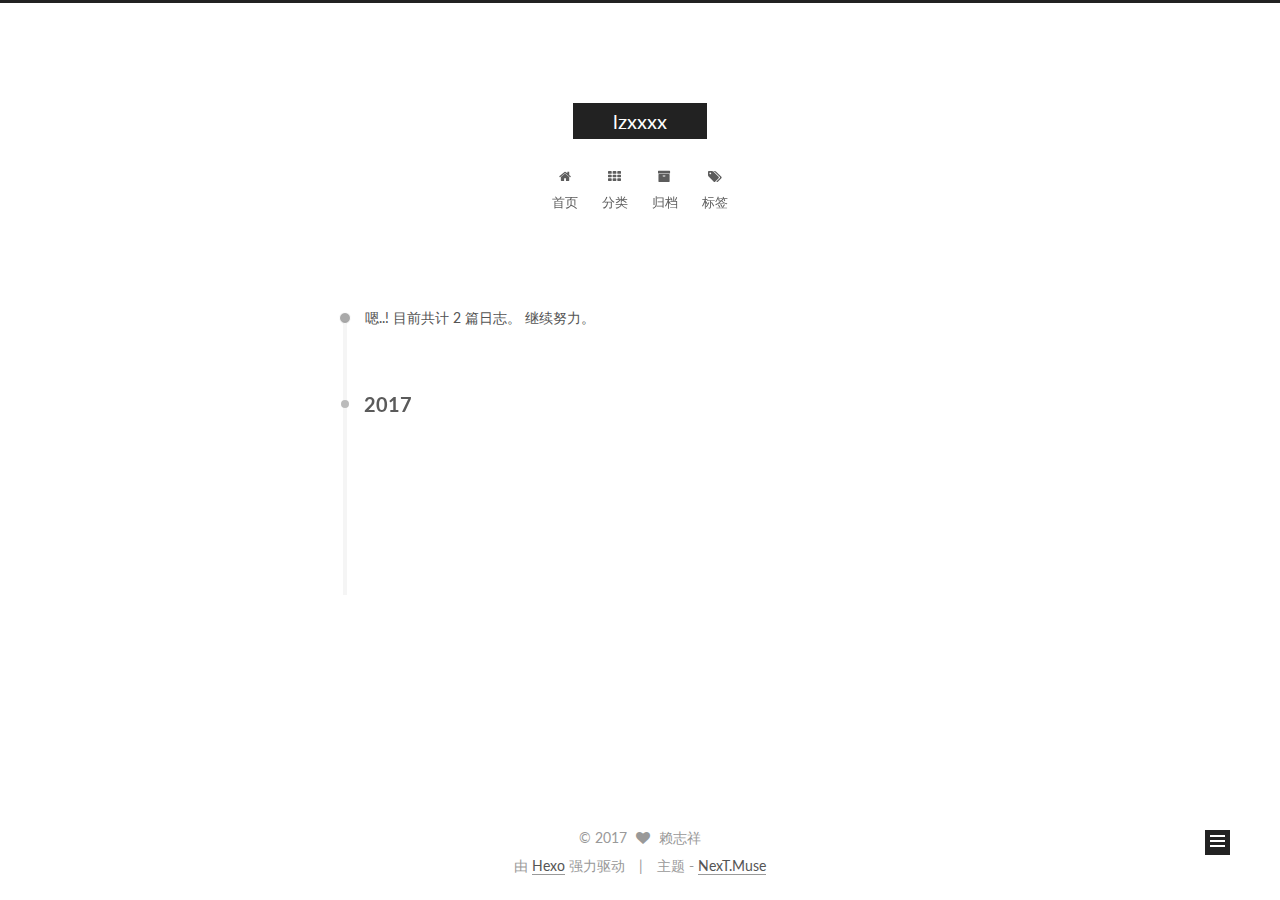
==== commit aa6aa13f: "Site updated: 2017-01-11 19:06:35" ====
--- a/archives/index.html
+++ b/archives/index.html
@@ -308,7 +308,7 @@
         
             <a class="post-title-link" href="/2017/01/10/gulp笔记/" itemprop="url">
               
-                <span itemprop="name">未命名</span>
+                <span itemprop="name">gulp</span>
               
             </a>
         
--- a/css/main.css
+++ b/css/main.css
@@ -1685,7 +1685,7 @@
   width: 4px;
   height: 4px;
   border-radius: 50%;
-  background: #62ab8f;
+  background: #24e4ff;
 }
 .links-of-blogroll {
   font-size: 13px;
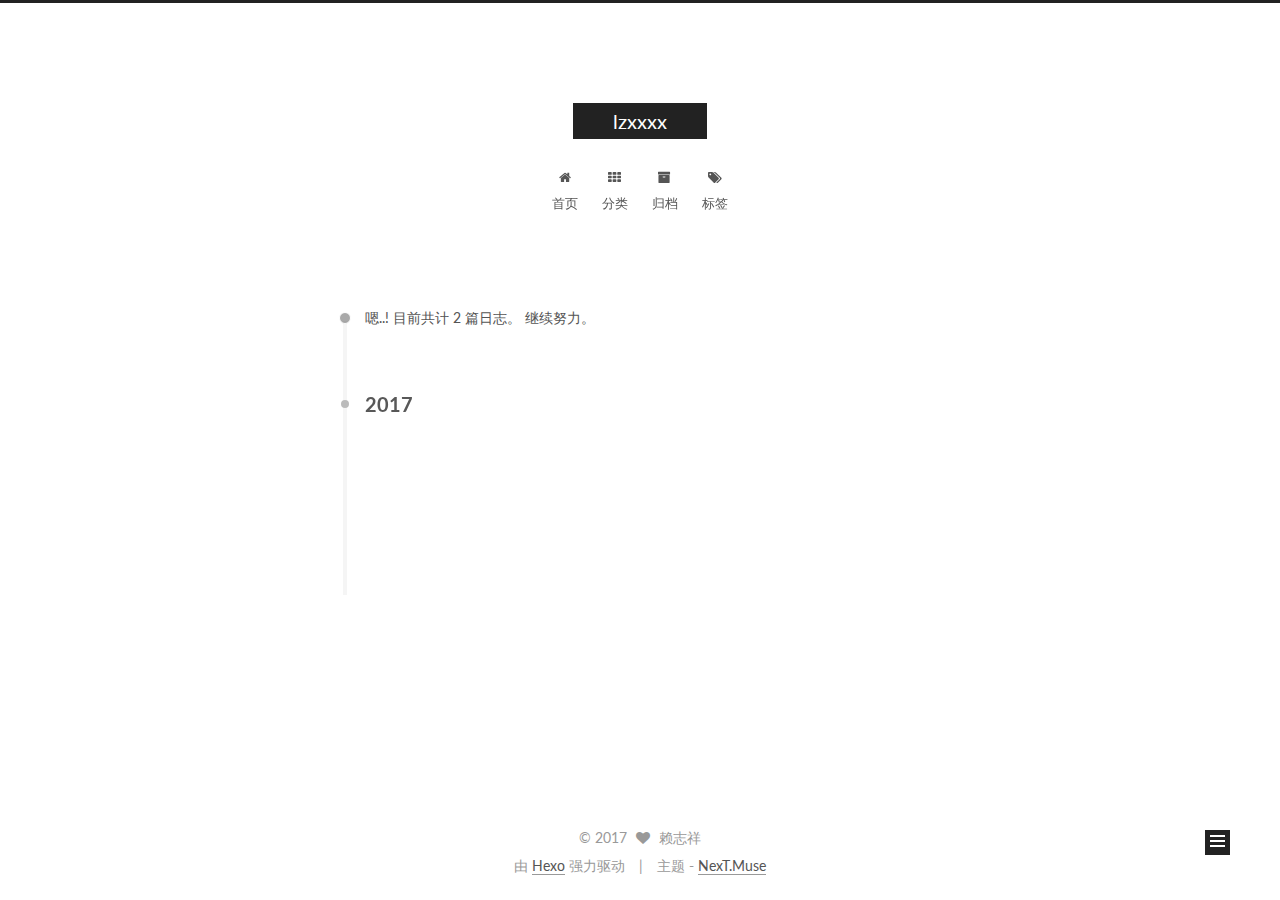
==== commit 31c3160c: "Site updated: 2017-01-11 19:12:26" ====
--- a/archives/index.html
+++ b/archives/index.html
@@ -308,7 +308,7 @@
         
             <a class="post-title-link" href="/2017/01/10/gulp笔记/" itemprop="url">
               
-                <span itemprop="name">gulp</span>
+                <span itemprop="name">gulp学习笔记</span>
               
             </a>
         
--- a/css/main.css
+++ b/css/main.css
@@ -1685,7 +1685,7 @@
   width: 4px;
   height: 4px;
   border-radius: 50%;
-  background: #24e4ff;
+  background: #2fbb99;
 }
 .links-of-blogroll {
   font-size: 13px;
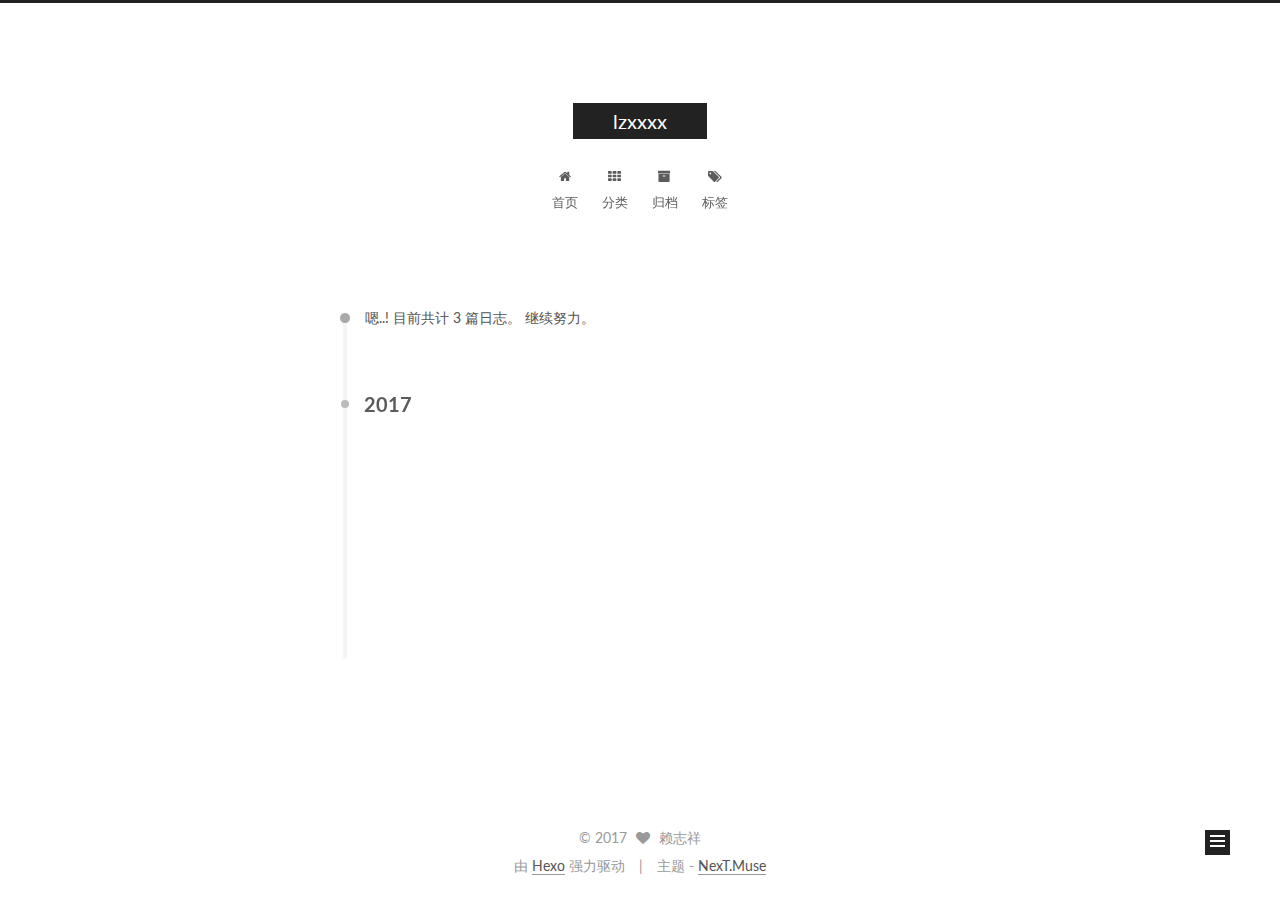
==== commit 84b53bb1: "Site updated: 2017-02-24 19:12:20" ====
--- a/archives/index.html
+++ b/archives/index.html
@@ -245,7 +245,7 @@
       
         
       
-      嗯..! 目前共计 2 篇日志。 继续努力。
+      嗯..! 目前共计 3 篇日志。 继续努力。
     </span>
 
     
@@ -259,6 +259,43 @@
         <div class="collection-title">
           <h2 class="archive-year motion-element" id="archive-year-2017">2017</h2>
         </div>
+      
+      
+
+      
+
+  <article class="post post-type-normal" itemscope itemtype="http://schema.org/Article">
+    <header class="post-header">
+
+      <h1 class="post-title">
+        
+            <a class="post-title-link" href="/2017/02/11/git /" itemprop="url">
+              
+                <span itemprop="name">未命名</span>
+              
+            </a>
+        
+      </h1>
+
+      <div class="post-meta">
+        <time class="post-time" itemprop="dateCreated"
+              datetime="2017-02-11T10:59:59+08:00"
+              content="2017-02-11" >
+          02-11
+        </time>
+      </div>
+
+    </header>
+  </article>
+
+
+
+    
+
+      
+      
+      
+
       
       
 
@@ -373,7 +410,7 @@
           
             <div class="site-state-item site-state-posts">
               <a href="/archives">
-                <span class="site-state-item-count">2</span>
+                <span class="site-state-item-count">3</span>
                 <span class="site-state-item-name">日志</span>
               </a>
             </div>
--- a/css/main.css
+++ b/css/main.css
@@ -1685,7 +1685,7 @@
   width: 4px;
   height: 4px;
   border-radius: 50%;
-  background: #2fbb99;
+  background: #62ffc7;
 }
 .links-of-blogroll {
   font-size: 13px;
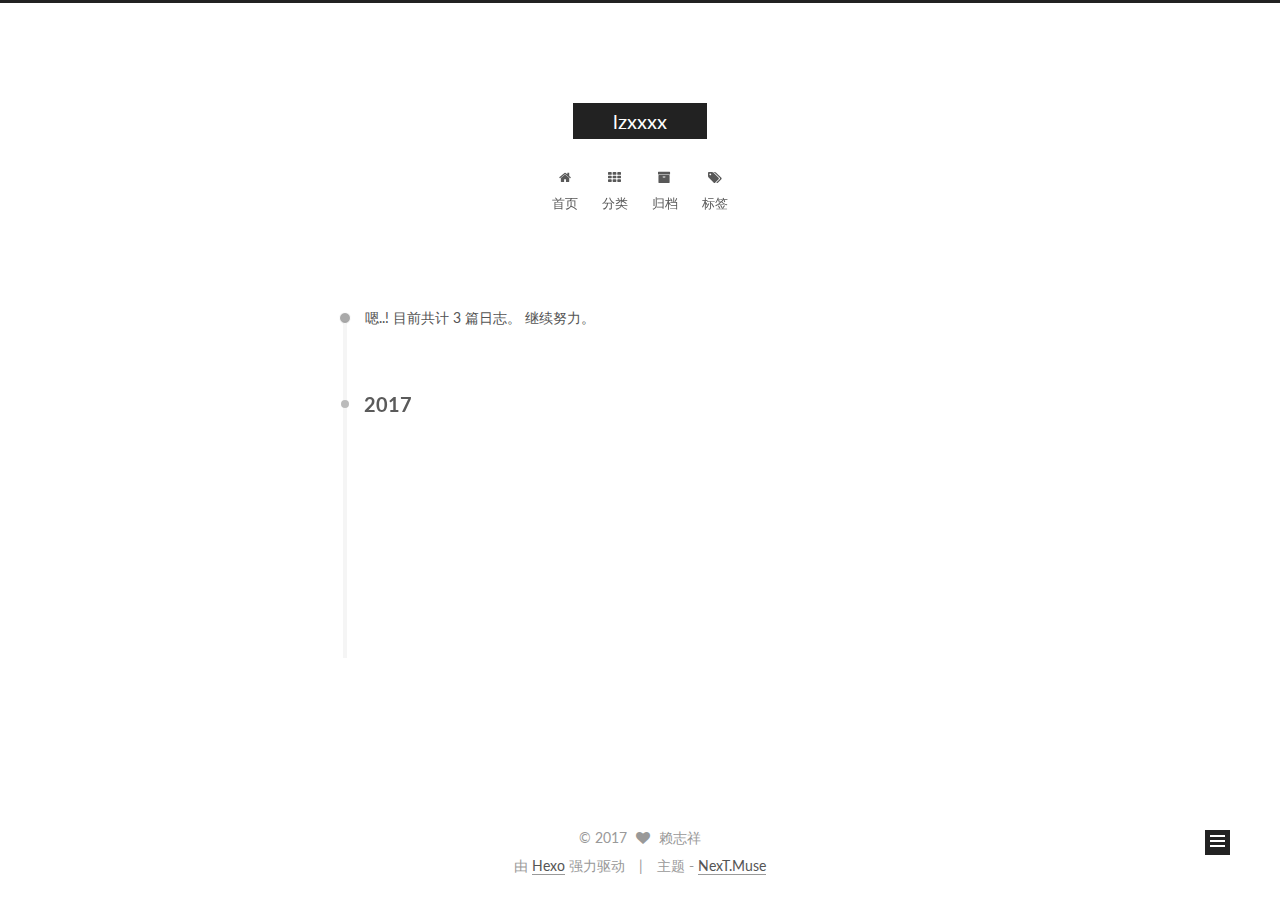
==== commit f4143c89: "Site updated: 2017-02-24 19:18:23" ====
--- a/archives/index.html
+++ b/archives/index.html
@@ -271,7 +271,7 @@
         
             <a class="post-title-link" href="/2017/02/11/git /" itemprop="url">
               
-                <span itemprop="name">未命名</span>
+                <span itemprop="name">git学习笔记</span>
               
             </a>
         
--- a/css/main.css
+++ b/css/main.css
@@ -1685,7 +1685,7 @@
   width: 4px;
   height: 4px;
   border-radius: 50%;
-  background: #62ffc7;
+  background: #ffffa7;
 }
 .links-of-blogroll {
   font-size: 13px;
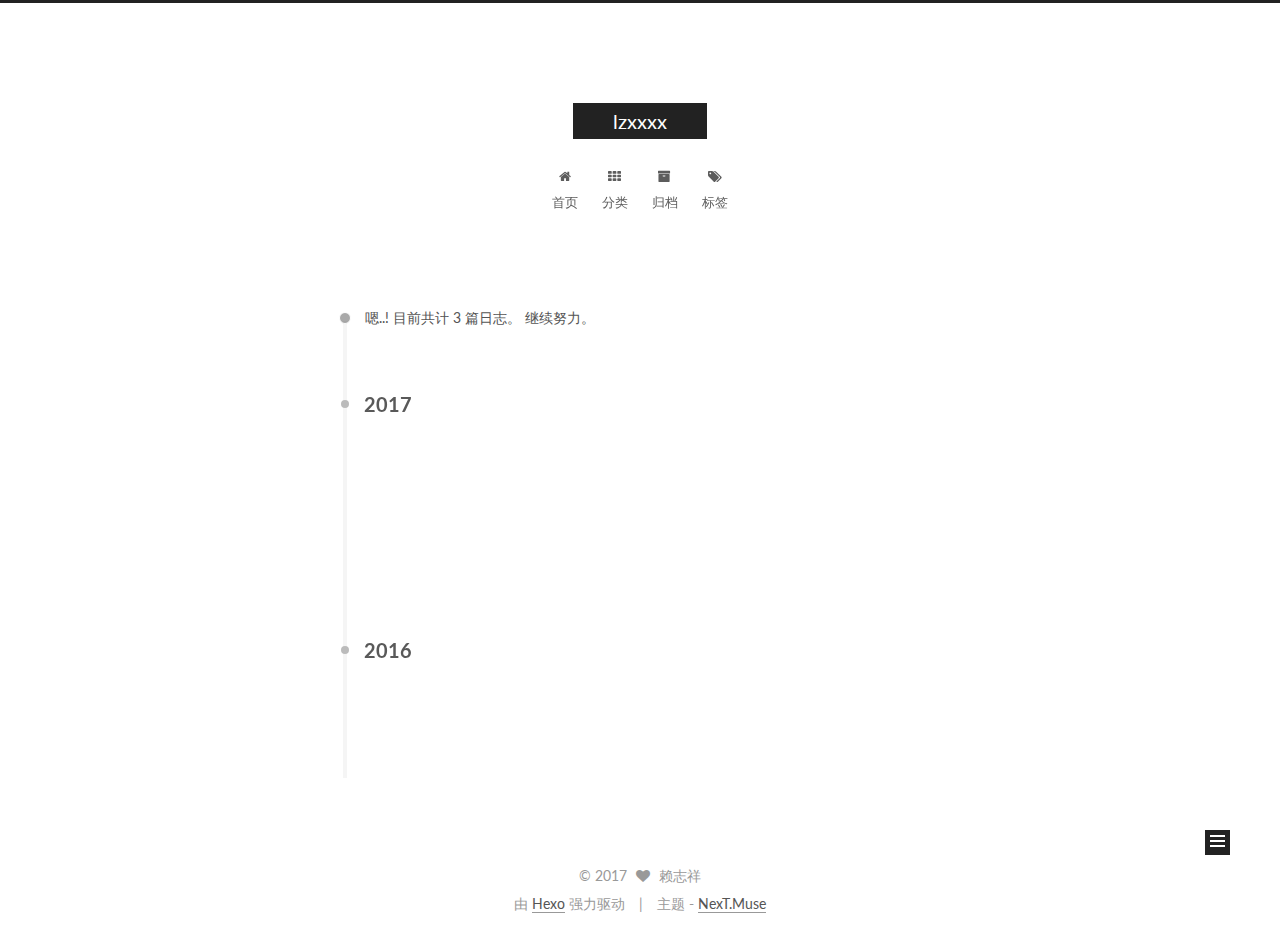
==== commit 6fc2eaee: "Site updated: 2017-03-01 21:26:00" ====
--- a/archives/index.html
+++ b/archives/index.html
@@ -306,43 +306,6 @@
 
       <h1 class="post-title">
         
-            <a class="post-title-link" href="/2017/01/11/hello-world/" itemprop="url">
-              
-                <span itemprop="name">Hello World</span>
-              
-            </a>
-        
-      </h1>
-
-      <div class="post-meta">
-        <time class="post-time" itemprop="dateCreated"
-              datetime="2017-01-11T16:37:45+08:00"
-              content="2017-01-11" >
-          01-11
-        </time>
-      </div>
-
-    </header>
-  </article>
-
-
-
-    
-
-      
-      
-      
-
-      
-      
-
-      
-
-  <article class="post post-type-normal" itemscope itemtype="http://schema.org/Article">
-    <header class="post-header">
-
-      <h1 class="post-title">
-        
             <a class="post-title-link" href="/2017/01/10/gulp笔记/" itemprop="url">
               
                 <span itemprop="name">gulp学习笔记</span>
@@ -356,6 +319,48 @@
               datetime="2017-01-10T17:27:02+08:00"
               content="2017-01-10" >
           01-10
+        </time>
+      </div>
+
+    </header>
+  </article>
+
+
+
+    
+
+      
+      
+      
+
+      
+        
+        <div class="collection-title">
+          <h2 class="archive-year motion-element" id="archive-year-2016">2016</h2>
+        </div>
+      
+      
+
+      
+
+  <article class="post post-type-normal" itemscope itemtype="http://schema.org/Article">
+    <header class="post-header">
+
+      <h1 class="post-title">
+        
+            <a class="post-title-link" href="/2016/11/26/微信笔记/" itemprop="url">
+              
+                <span itemprop="name">微信笔记</span>
+              
+            </a>
+        
+      </h1>
+
+      <div class="post-meta">
+        <time class="post-time" itemprop="dateCreated"
+              datetime="2016-11-26T13:12:01+08:00"
+              content="2016-11-26" >
+          11-26
         </time>
       </div>
 
--- a/css/main.css
+++ b/css/main.css
@@ -1685,7 +1685,7 @@
   width: 4px;
   height: 4px;
   border-radius: 50%;
-  background: #ffffa7;
+  background: #14695c;
 }
 .links-of-blogroll {
   font-size: 13px;
